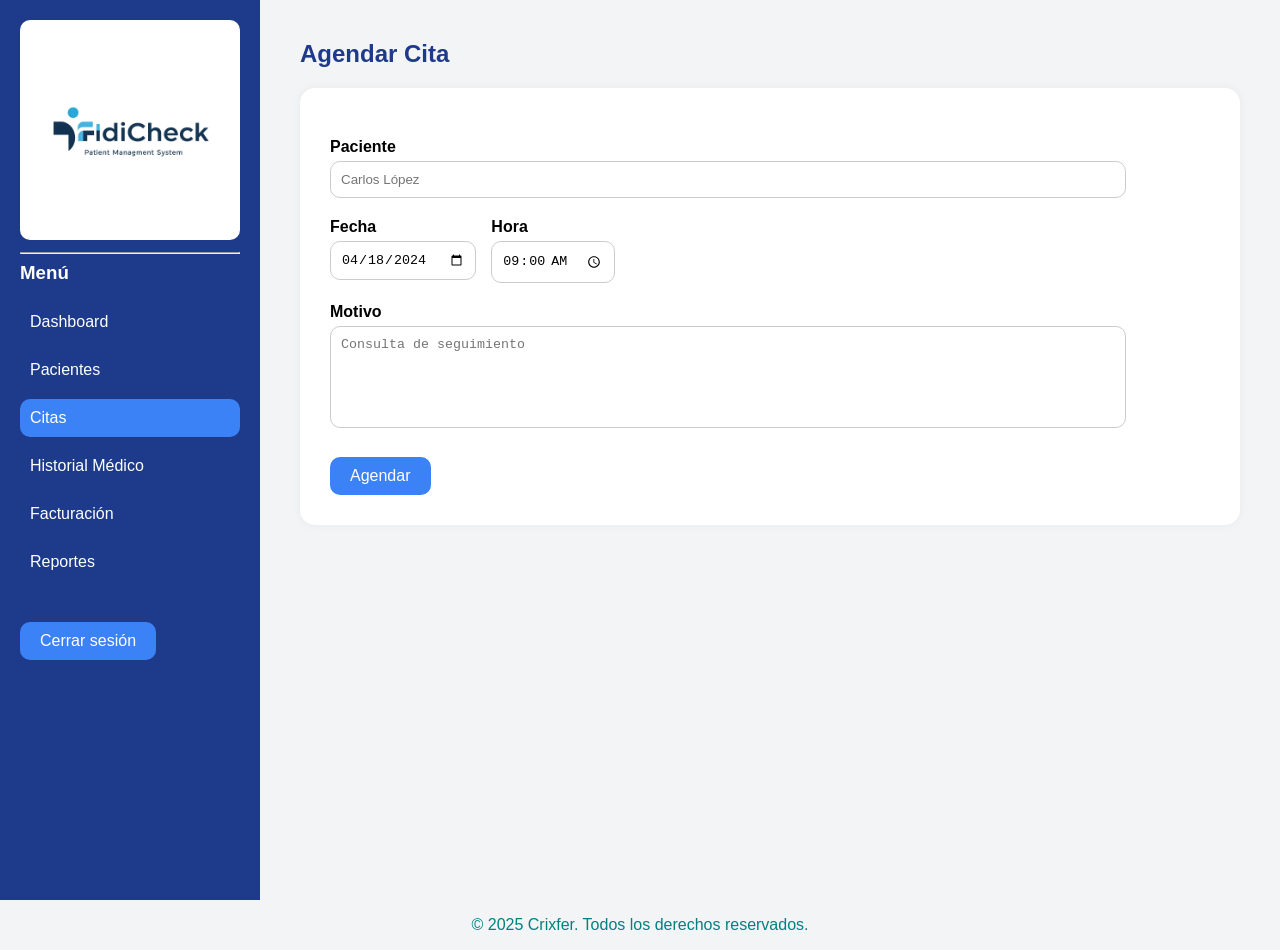
==== index.html @ 58ef0e99 "first commit" ====
<!DOCTYPE html>
<html lang="en">
  <head>
    <meta charset="UTF-8" />
    <meta name="viewport" content="width=device-width, initial-scale=1.0" />
    <link rel="stylesheet" href="style.css" />
    <title>MediCheck</title>
  </head>
  <body>
    <!-- AGENDA DE CITAS -->
    <div class="main-container">
      <aside class="sidebar">
        <!-- imagen -->
        <div>
          <img class="image" src="./img/mediCheck.jpg" alt="Logo MediCheck" />
        </div>

        <hr />
        <h3>Menú</h3>
        <ul>
          <li><a href="dashboard.html">Dashboard</a></li>
          <li><a href="pacientes.html">Pacientes</a></li>
          <li class="active">Citas</li>
          <li><a href="historial.html">Historial Médico</a></li>
          <li><a href="facturacion.html">Facturación</a></li>
          <li><a href="reportes.html">Reportes</a></li>
        </ul>
        <button onclick="cerrarSesion()">Cerrar sesión</button>
      </aside>

      <section class="content">
        <h2>Agendar Cita</h2>

        <form class="form-cita">
          <label>Paciente</label>
          <input type="text" placeholder="Carlos López" />

          <div class="grid">
            <div>
              <label>Fecha</label>
              <input type="date" value="2024-04-18" />
            </div>
            <div>
              <label>Hora</label>
              <input type="time" value="09:00" />
            </div>
          </div>

          <label>Motivo</label>
          <textarea placeholder="Consulta de seguimiento"></textarea>

          <button>Agendar</button>
        </form>
      </section>
    </div>
    <!-- FIN AGENDA DE CITAS -->
    <footer><p>&copy; 2025 Crixfer. Todos los derechos reservados.</p></footer>
    <script src="index.js"></script>
  </body>
</html>
---- style.css ----
/* LOGIN */

.bgColor {
  margin: 0;
  font-family: sans-serif;
  background: linear-gradient(135deg, #3b82f6, #60a5fa);
  height: 100vh;
  display: flex;
  justify-content: center;
  align-items: center;
}

.login-container {
  background-color: #ffffff;
  border-radius: 20px;
  padding: 40px;
  width: 350px;
  box-shadow: 0 4px 20px rgba(0, 0, 0, 0.2);
}

.login-box h2 {
  margin-bottom: 20px;
  color: #1e3a8a;
}

.loginLabel {
  display: block;
  margin-top: 15px;
  font-weight: 600;
  color: #333;
}

.loginInput {
  width: 100%;
  padding: 10px;
  margin-top: 5px;
  border: 1px solid #ccc;
  border-radius: 10px;
}

.loginBoton {
  width: 100%;
  margin-top: 20px;
  padding: 10px;
  background-color: #3b82f6;
  color: white;
  border: none;
  border-radius: 10px;
  font-size: 16px;
  cursor: pointer;
}

.loginBoton:hover {
  background-color: #2563eb;
}

/* FIN LOGIN */

/* SELECTORS */

.image {
  width: 220px;
  border-radius: 10px;
}

footer {
  display: flex;
  justify-content: center;
  color: teal;
}

/* DASHBOARD */
body {
  margin: 0;
  font-family: "Segoe UI", sans-serif;
  background-color: #f3f4f6;
}

.main-container {
  display: flex;
  height: 100vh;
}

.sidebar {
  width: 220px;
  background-color: #1e3a8a;
  color: white;
  padding: 20px;
}

.sidebar ul {
  list-style: none;
  padding: 0;
}

.sidebar li {
  padding: 10px;
  margin-bottom: 10px;
  cursor: pointer;
  border-radius: 10px;
}

.sidebar li.active,
.sidebar li:hover {
  background-color: #17b5bd;
}

.content {
  flex: 1;
  padding: 40px;
}

.content h2 {
  color: #1e3a8a;
}

.stats-cards {
  display: grid;
  grid-template-columns: repeat(auto-fit, minmax(200px, 1fr));
  gap: 20px;
  margin-top: 20px;
}

.card {
  background-color: white;
  padding: 30px;
  border-radius: 15px;
  box-shadow: 0 4px 8px rgba(0, 0, 0, 0.05);
  text-align: center;
}

.card h4 {
  margin-bottom: 10px;
  color: #1e3a8a;
}

.card p {
  font-size: 28px;
  font-weight: bold;
  color: #2563eb;
}

.quick-links {
  margin-top: 40px;
}

.quick-links h3 {
  color: #1e3a8a;
  margin-bottom: 15px;
}

.links button {
  background-color: #3b82f6;
  color: white;
  border: none;
  margin-right: 10px;
  margin-bottom: 10px;
  padding: 12px 20px;
  border-radius: 10px;
  cursor: pointer;
  transition: background-color 0.3s ease;
}

.links button:hover {
  background-color: #1d4ed8;
}

/* FIN DASHBOARD */

/* PACIENTES */
body {
  margin: 0;
  font-family: "Segoe UI", sans-serif;
  background-color: #f3f4f6;
}

.main-container {
  display: flex;
  height: 100vh;
}

.sidebar {
  width: 220px;
  background-color: #1e3a8a;
  color: white;
  padding: 20px;
}

.sidebar ul {
  list-style: none;
  padding: 0;
}

.sidebar li {
  padding: 10px;
  margin-bottom: 10px;
  cursor: pointer;
  border-radius: 10px;
}

.sidebar li.active,
.sidebar li:hover {
  background-color: #3b82f6;
}

.content {
  flex: 1;
  padding: 40px;
}

.content h2 {
  color: #1e3a8a;
  margin-top: 0;
}

.top-bar {
  display: flex;
  justify-content: space-between;
  margin-bottom: 20px;
}

.top-bar input {
  width: 50%;
  padding: 10px;
  border-radius: 8px;
  border: 1px solid #ccc;
}

.top-bar button {
  background-color: #2563eb;
  color: white;
  border: none;
  padding: 10px 16px;
  border-radius: 8px;
  cursor: pointer;
}

.table-container {
  background-color: white;
  padding: 20px;
  border-radius: 12px;
  box-shadow: 0 2px 8px rgba(0, 0, 0, 0.05);
}

table {
  width: 100%;
  border-collapse: collapse;
}

th,
td {
  padding: 12px;
  text-align: left;
  border-bottom: 1px solid #e5e7eb;
}

th {
  background-color: #eff6ff;
  color: #1e3a8a;
}

td button {
  margin-right: 8px;
  padding: 6px 10px;
  border-radius: 6px;
  border: none;
  cursor: pointer;
}

td button:first-child {
  background-color: #60a5fa;
  color: white;
}

td button:last-child {
  background-color: #facc15;
  color: black;
}
/* FIN PACIENTES */
/* AGENDA DE CITAS */
body {
  margin: 0;
  font-family: sans-serif;
  background-color: #f9fafb;
}

.main-container {
  display: flex;
  height: 100vh;
}

.sidebar {
  width: 220px;
  background-color: #1e3a8a;
  color: white;
  padding: 20px;
}

.sidebar h3 {
  margin-top: 0;
}

.sidebar ul {
  list-style: none;
  padding: 0;
}

.sidebar li {
  padding: 10px;
  margin-bottom: 10px;
  cursor: pointer;
  border-radius: 10px;
}

.sidebar li.active,
.sidebar li:hover {
  background-color: #3b82f6;
}

.content {
  flex: 1;
  padding: 40px;
}

.content h2 {
  margin-top: 0;
}

.form-cita {
  background-color: white;
  padding: 30px;
  border-radius: 15px;
  box-shadow: 0 0 10px rgba(0, 0, 0, 0.05);
}

.form-cita label {
  display: block;
  margin-top: 20px;
  font-weight: 600;
}

.form-cita input,
.form-cita textarea {
  width: 88%;
  padding: 10px;
  margin-top: 5px;
  border-radius: 10px;
  border: 1px solid #ccc;
}

.form-cita textarea {
  height: 80px;
  resize: none;
}

.grid {
  display: flex;
  gap: 20px;
}

button {
  margin-top: 25px;
  padding: 10px 20px;
  background-color: #3b82f6;
  color: white;
  border: none;
  border-radius: 10px;
  font-size: 16px;
  cursor: pointer;
}

button:hover {
  background-color: #2563eb;
}

/* FIN AGENDA DE CITAS */

a {
  text-decoration: none;
  color: inherit;
}

/* HISTORIAL */

body {
  margin: 0;
  font-family: sans-serif;
  background-color: #f3f4f6;
}

.main-container {
  display: flex;
  height: 100vh;
}

.sidebar {
  width: 220px;
  background-color: #1e3a8a;
  color: white;
  padding: 20px;
}

.sidebar h3 {
  margin-top: 0;
}

.sidebar ul {
  list-style: none;
  padding: 0;
}

.sidebar li {
  padding: 10px;
  margin-bottom: 10px;
  cursor: pointer;
  border-radius: 10px;
}

.sidebar li.active,
.sidebar li:hover {
  background-color: #3b82f6;
}

.content {
  flex: 1;
  padding: 40px;
  overflow-y: auto;
}

.content h2 {
  margin-top: 0;
  color: #1e3a8a;
}

.historial-box {
  background-color: white;
  padding: 30px;
  border-radius: 15px;
  box-shadow: 0 0 10px rgba(0, 0, 0, 0.05);
}

.entry {
  padding: 20px;
  border-left: 5px solid #3b82f6;
  margin-bottom: 20px;
  background-color: #f9fafb;
  border-radius: 10px;
}

.entry-header {
  display: flex;
  align-items: center;
  gap: 10px;
  color: #1e40af;
  margin-bottom: 10px;
  font-size: 16px;
}
/* FIN HISTORIAL */

/* FACTURACION */

body {
  margin: 0;
  font-family: sans-serif;
  background-color: #f3f4f6;
}

.main-container {
  display: flex;
  height: 100vh;
}

.sidebar {
  width: 220px;
  background-color: #1e3a8a;
  color: white;
  padding: 20px;
}

.sidebar ul {
  list-style: none;
  padding: 0;
}

.sidebar li {
  padding: 10px;
  margin-bottom: 10px;
  cursor: pointer;
  border-radius: 10px;
}

.sidebar li.active,
.sidebar li:hover {
  background-color: #3b82f6;
}

.content {
  flex: 1;
  padding: 40px;
}

.factura-box {
  background-color: white;
  padding: 30px;
  border-radius: 15px;
  box-shadow: 0 0 10px rgba(0, 0, 0, 0.05);
}

table {
  width: 100%;
  border-collapse: collapse;
}

th,
td {
  padding: 12px;
  text-align: left;
  border-bottom: 1px solid #ddd;
}

th {
  background-color: #eff6ff;
  color: #1e3a8a;
}

.pagado {
  color: green;
  font-weight: bold;
}

.pendiente {
  color: orange;
  font-weight: bold;
}
/* FIN FACTURACION */

/* REPORTES */
.reportes-box {
  display: grid;
  grid-template-columns: repeat(auto-fill, minmax(200px, 1fr));
  gap: 20px;
  margin-top: 20px;
}

.card {
  background-color: #fff;
  padding: 30px;
  border-radius: 15px;
  box-shadow: 0 0 10px rgba(0, 0, 0, 0.05);
  text-align: center;
}

.card h4 {
  margin-bottom: 10px;
  color: #1e3a8a;
}

.card p {
  font-size: 24px;
  font-weight: bold;
  color: #2563eb;
}
/* FIN REPORTES */
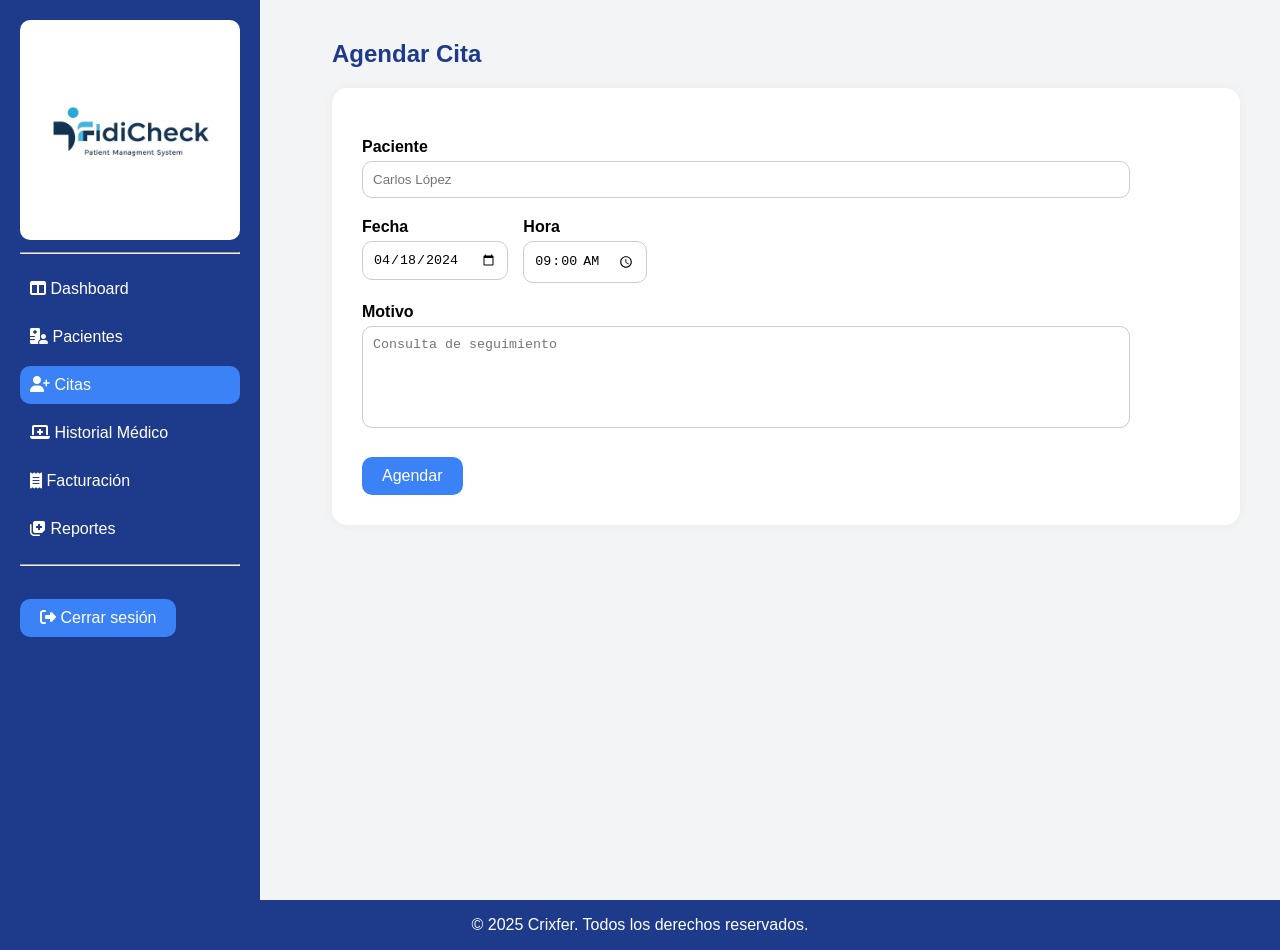
==== commit ee6efbff: "important changes made" ====
--- a/index.html
+++ b/index.html
@@ -4,11 +4,19 @@
     <meta charset="UTF-8" />
     <meta name="viewport" content="width=device-width, initial-scale=1.0" />
     <link rel="stylesheet" href="style.css" />
+    <link
+      rel="stylesheet"
+      href="https://cdnjs.cloudflare.com/ajax/libs/font-awesome/6.7.2/css/all.min.css"
+      integrity="sha512-Evv84Mr4kqVGRNSgIGL/F/aIDqQb7xQ2vcrdIwxfjThSH8CSR7PBEakCr51Ck+w+/U6swU2Im1vVX0SVk9ABhg=="
+      crossorigin="anonymous"
+      referrerpolicy="no-referrer"
+    />
     <title>MediCheck</title>
   </head>
   <body>
     <!-- AGENDA DE CITAS -->
     <div class="main-container">
+      <div class="hamburger" onclick="toggleMenu()">☰</div>
       <aside class="sidebar">
         <!-- imagen -->
         <div>
@@ -16,16 +24,34 @@
         </div>
 
         <hr />
-        <h3>Menú</h3>
+
         <ul>
-          <li><a href="dashboard.html">Dashboard</a></li>
-          <li><a href="pacientes.html">Pacientes</a></li>
-          <li class="active">Citas</li>
-          <li><a href="historial.html">Historial Médico</a></li>
-          <li><a href="facturacion.html">Facturación</a></li>
-          <li><a href="reportes.html">Reportes</a></li>
+          <li>
+            <i class="fa-solid fa-table-columns"></i>
+            <a href="dashboard.html">Dashboard</a>
+          </li>
+          <li>
+            <i class="fa-solid fa-hospital-user"></i>
+            <a href="pacientes.html">Pacientes</a>
+          </li>
+          <li class="active"><i class="fa-solid fa-user-plus"></i> Citas</li>
+          <li>
+            <i class="fa-solid fa-laptop-medical"></i>
+            <a href="historial.html">Historial Médico</a>
+          </li>
+          <li>
+            <i class="fa-solid fa-receipt"></i>
+            <a href="facturacion.html">Facturación</a>
+          </li>
+          <li>
+            <i class="fa-solid fa-notes-medical"></i>
+            <a href="reportes.html">Reportes</a>
+          </li>
         </ul>
-        <button onclick="cerrarSesion()">Cerrar sesión</button>
+        <hr />
+        <button onclick="cerrarSesion()">
+          <i class="fa-solid fa-right-from-bracket"></i> Cerrar sesión
+        </button>
       </aside>
 
       <section class="content">
--- a/style.css
+++ b/style.css
@@ -31,7 +31,7 @@
 }
 
 .loginInput {
-  width: 100%;
+  width: 327px;
   padding: 10px;
   margin-top: 5px;
   border: 1px solid #ccc;
@@ -63,10 +63,113 @@
   border-radius: 10px;
 }
 
+.imagenLogo {
+  width: 100%;
+}
+
+.error {
+  color: red;
+  text-align: center;
+}
+
 footer {
   display: flex;
   justify-content: center;
-  color: teal;
+  color: white;
+  background-color: #1e3a8a;
+}
+
+/* SIDEBAR TOGGLE */
+
+@media (max-width: 768px) {
+  .main-container {
+    flex-direction: column;
+  }
+
+  .sidebar {
+    width: 100%;
+    height: auto;
+    display: none;
+  }
+
+  .sidebar.active {
+    display: block;
+  }
+
+  .content {
+    padding: 20px;
+  }
+
+  .top-bar input {
+    width: 100%;
+  }
+
+  .form-cita input,
+  .form-cita textarea {
+    width: 100%;
+  }
+}
+
+.hamburger {
+  display: none;
+  font-size: 28px;
+  cursor: pointer;
+  color: white;
+}
+
+@media (max-width: 768px) {
+  .hamburger {
+    display: block;
+    padding: 20px;
+    background-color: #1e3a8a;
+  }
+}
+
+.main-container {
+  display: flex;
+  transition: margin-left 0.3s ease;
+}
+
+.sidebar {
+  width: 250px;
+  min-height: 100vh;
+  background-color: #1e3a8a;
+  transition: transform 0.3s ease;
+  transform: translateX(-250px);
+  position: absolute;
+  top: 0;
+  left: 0;
+  z-index: 2;
+}
+
+.sidebar.active {
+  transform: translateX(0);
+}
+
+.content {
+  flex: 1;
+  transition: margin-left 0.3s ease;
+  padding: 20px;
+  margin-left: 0;
+}
+
+.sidebar.active ~ .content {
+  margin-left: 250px;
+}
+
+.hamburger {
+  display: flex;
+  justify-content: center;
+  /* position: absolute; */
+  /* top: 20px;
+  left: 20px; */
+  /* z-index: 3; */
+  background-color: #1e3a8a;
+  color: white;
+  padding: 10px;
+  /* border-radius: 5px; */
+  cursor: pointer;
+  font-size: 24px;
 }
 
 /* DASHBOARD */
@@ -200,7 +303,7 @@
 
 .sidebar li.active,
 .sidebar li:hover {
-  background-color: #3b82f6;
+  background-color: #05adbf;
 }
 
 .content {
